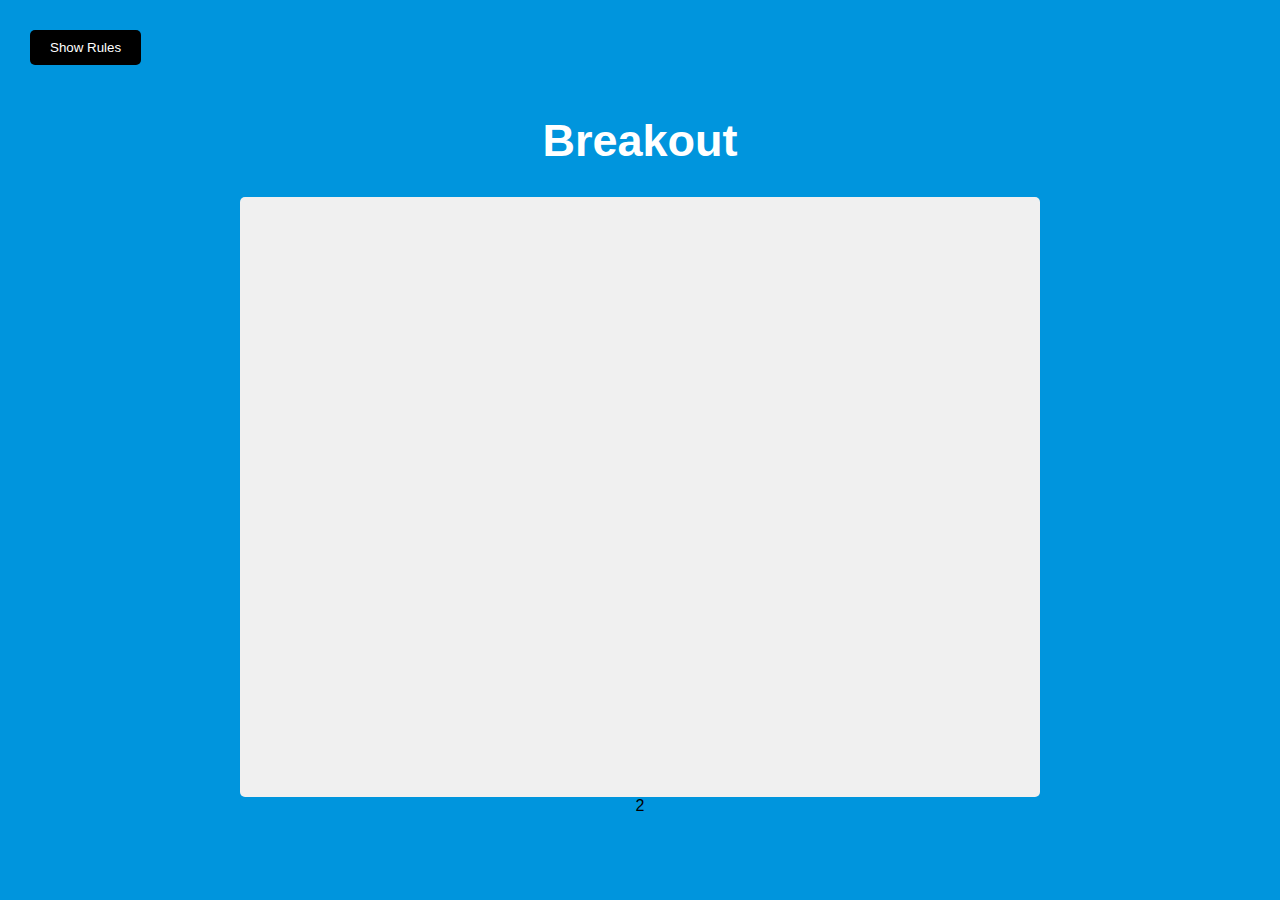
==== breakout.html @ d98cbabc "Wed, Apr 3, 2024, 8:44 AM -07:00" ====
<!DOCTYPE html>
<html lang="en">
<head>
    <meta charset="UTF-8">
    <meta name="viewport" content="width=device-width, initial-scale=1.0">
    <title>Breakout</title>
    <link rel="stylesheet" href="css2/breakout.css">
</head>
<body>
    <h1>Breakout</h1>
    <button id="rules-btn" class="btn rules-btn">Show Rules</button>
    <div id="rules" class="rules ">
        <h2>How To Play</h2>
        <p>Use your right and left keys to move the paddle to bounce the ball up and break blocks.</p>
        <p>If you miss the ball, your score and the blocks will reset.</p>
        <button id="close-btn" class="btn">Close</button>
    </div>

    <canvas id="canvas" width="800" height="600"></canvas>
</body>
<script src="js2/breakout.js"></script>
</html>2
---- css2/breakout.css ----
* {
    box-sizing: border-box;
  }

  body {
      background-color: #0095dd;
      display: flex;
      flex-direction: column;
      align-items: center;
      justify-content: center;
      min-height: 100vh;
      margin: 0;
      font-family: Arial, Helvetica, sans-serif;
  }

  canvas {
      background-color: #f0f0f0;
      display: block;
      border-radius: 5px;
  }

  h1 {
      font-size: 45px;
      color: white;
  }

  .btn {
      cursor: pointer;
      border: 0;
      padding: 10px 20px;
      background-color: #000;
      color: white;
      border-radius: 5px;
  }

  .btn:hover {
      background-color: #222;
  }

  .btn:active {
      transform: scale(0.98);
  }

  .rules-btn {
      position: absolute;
      top: 30px;
      left: 30px;
  }

  .rules {
      position: absolute;
      top: 0;
      left: 0;
      background-color: #333;
      color: white;
      min-height: 100vh;
      width: 400px;
      padding: 20px;
      line-height: 1.5;
      transform: translateX(-400px);
      transition: transform 1s ease-in-out;
  }

  .rules.show {
      transform: translateX(0);
  }
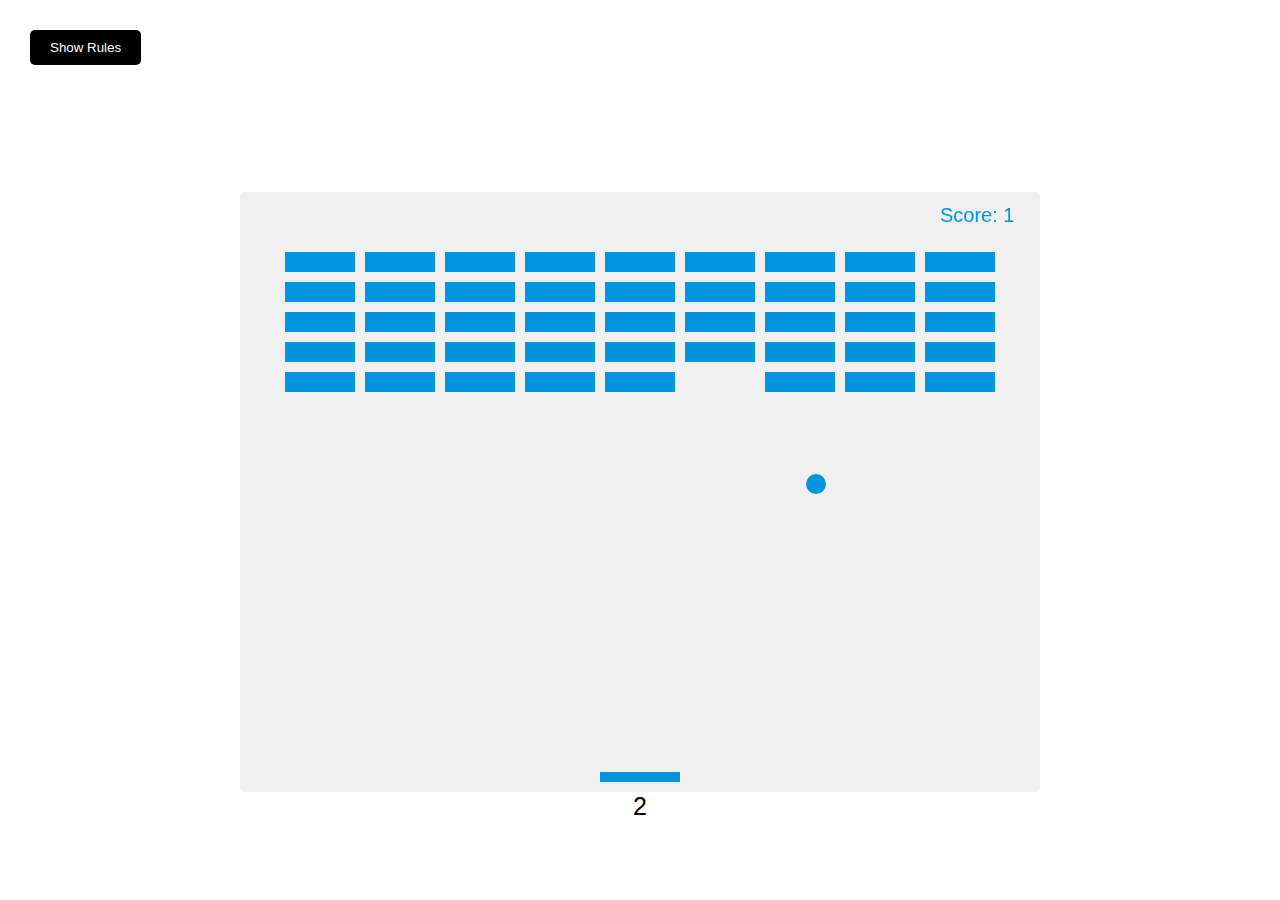
==== commit e342eb0f: "Commit" ====
--- a/breakout.html
+++ b/breakout.html
@@ -9,12 +9,13 @@
 <body>
     <h1>Breakout</h1>
     <button id="rules-btn" class="btn rules-btn">Show Rules</button>
-    <div id="rules" class="rules ">
+    <div id="rules" class="rules">
         <h2>How To Play</h2>
         <p>Use your right and left keys to move the paddle to bounce the ball up and break blocks.</p>
         <p>If you miss the ball, your score and the blocks will reset.</p>
         <button id="close-btn" class="btn">Close</button>
     </div>
+    
 
     <canvas id="canvas" width="800" height="600"></canvas>
 </body>
--- a/css2/breakout.css
+++ b/css2/breakout.css
@@ -65,3 +65,14 @@
       transform: translateX(0);
   }
 
+  body {
+    padding: 25px;
+    background-color: white;
+    color: black;
+    font-size: 25px;
+  }
+
+  .dark-mode {
+    background-color: black;
+    color: white;
+  }
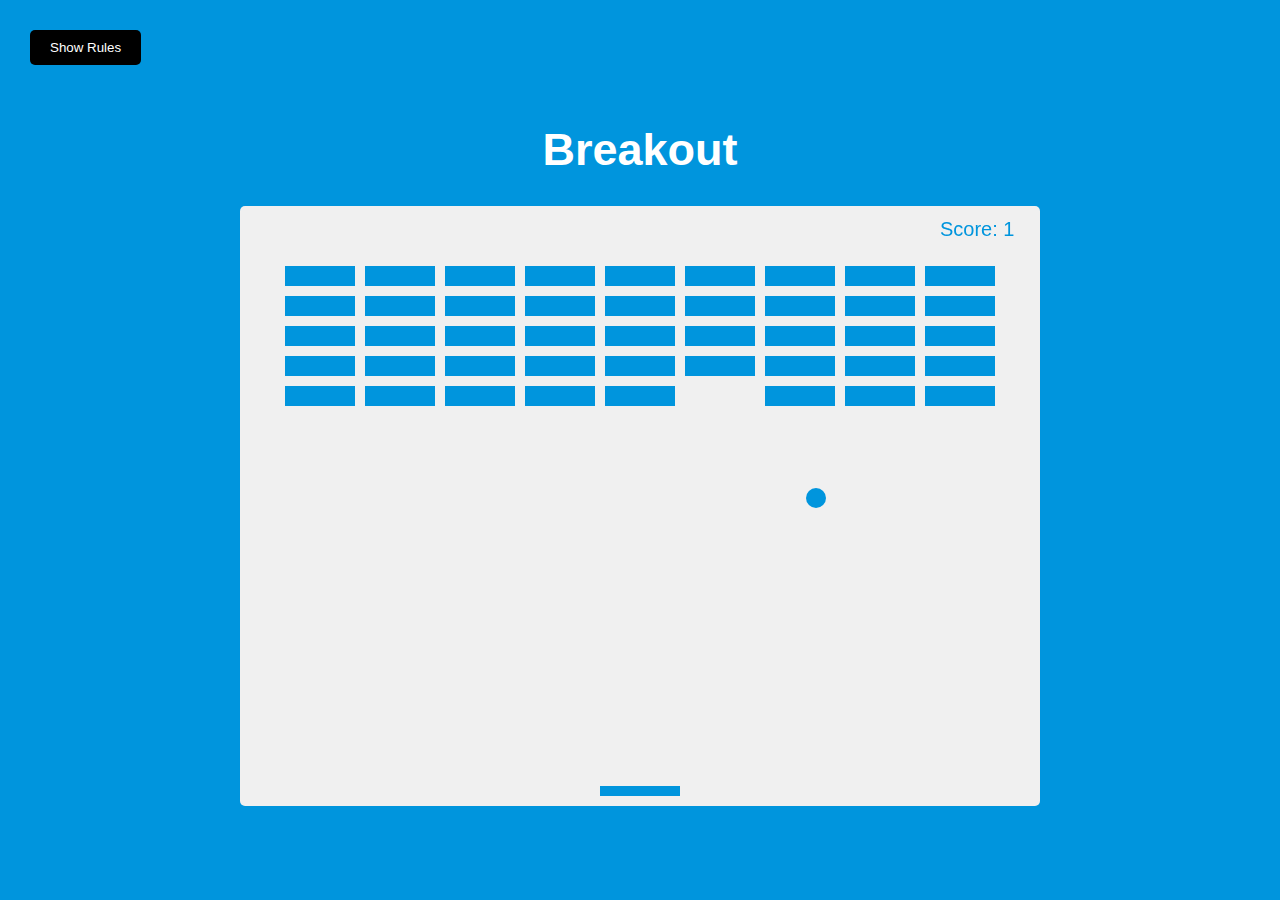
==== commit af6ead9a: "Mon, Apr 8, 2024, 9:31 AM -07:00" ====
--- a/breakout.html
+++ b/breakout.html
@@ -15,9 +15,9 @@
         <p>If you miss the ball, your score and the blocks will reset.</p>
         <button id="close-btn" class="btn">Close</button>
     </div>
-    
+
 
     <canvas id="canvas" width="800" height="600"></canvas>
 </body>
 <script src="js2/breakout.js"></script>
-</html>2
+</html>
--- a/css2/breakout.css
+++ b/css2/breakout.css
@@ -65,14 +65,16 @@
       transform: translateX(0);
   }
 
-  body {
+  /* body {
     padding: 25px;
     background-color: white;
     color: black;
     font-size: 25px;
-  }
+  } */
 
   .dark-mode {
     background-color: black;
     color: white;
   }
+
+
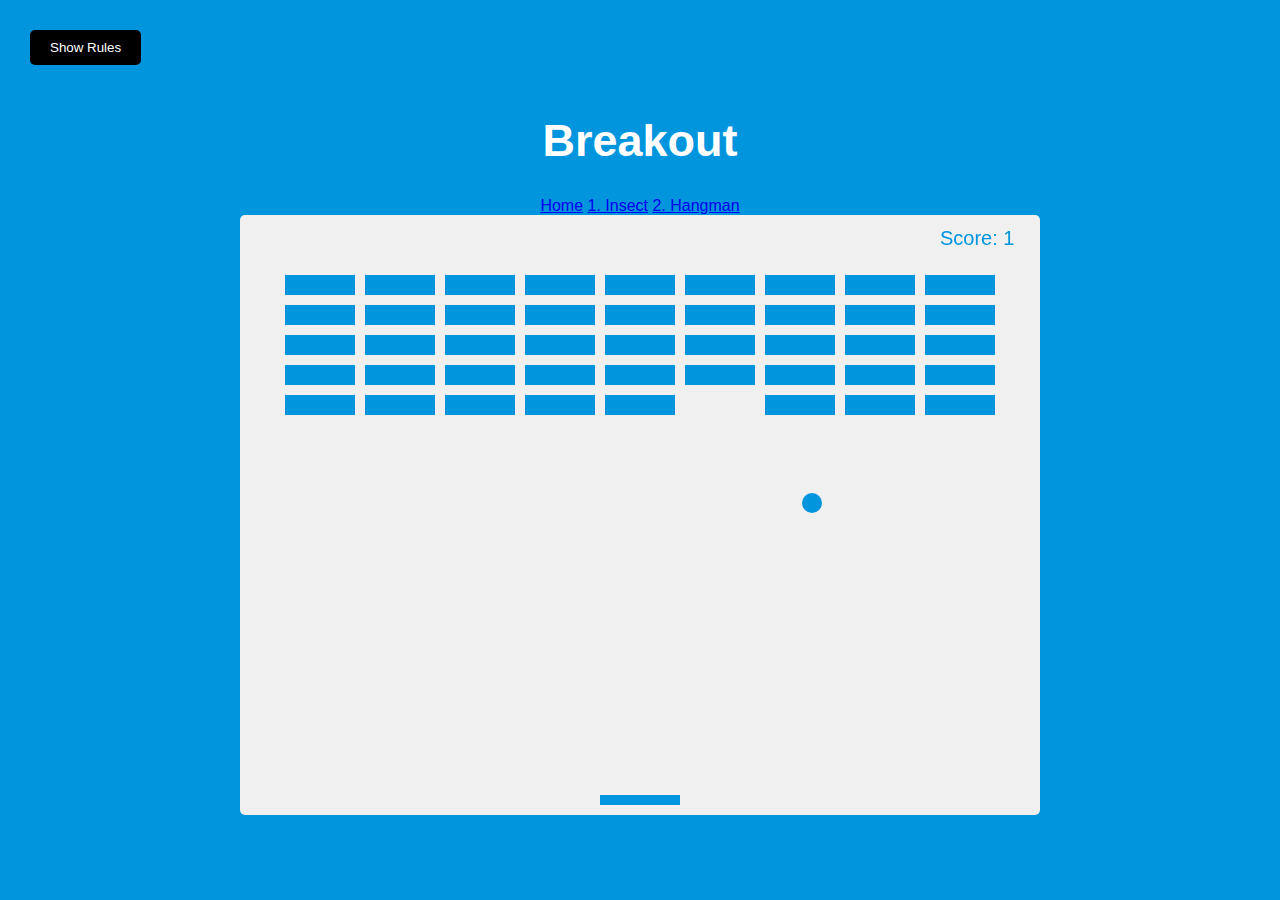
==== commit e65a7bff: "Sun, May 19, 2024, 10:55 PM -07:00" ====
--- a/breakout.html
+++ b/breakout.html
@@ -15,7 +15,11 @@
         <p>If you miss the ball, your score and the blocks will reset.</p>
         <button id="close-btn" class="btn">Close</button>
     </div>
-
+    <div class="dropdown-content">
+        <a href="index.html">Home</a>
+        <a href="insect.html">1. Insect</a>
+        <a href="hangman.html">2. Hangman</a>
+      </div>
 
     <canvas id="canvas" width="800" height="600"></canvas>
 </body>
--- a/css2/breakout.css
+++ b/css2/breakout.css
@@ -77,4 +77,10 @@
     color: white;
   }
 
+  .web {
+    position: absolute;
+    top: 0;
+    right: 0;
+}
 
+
